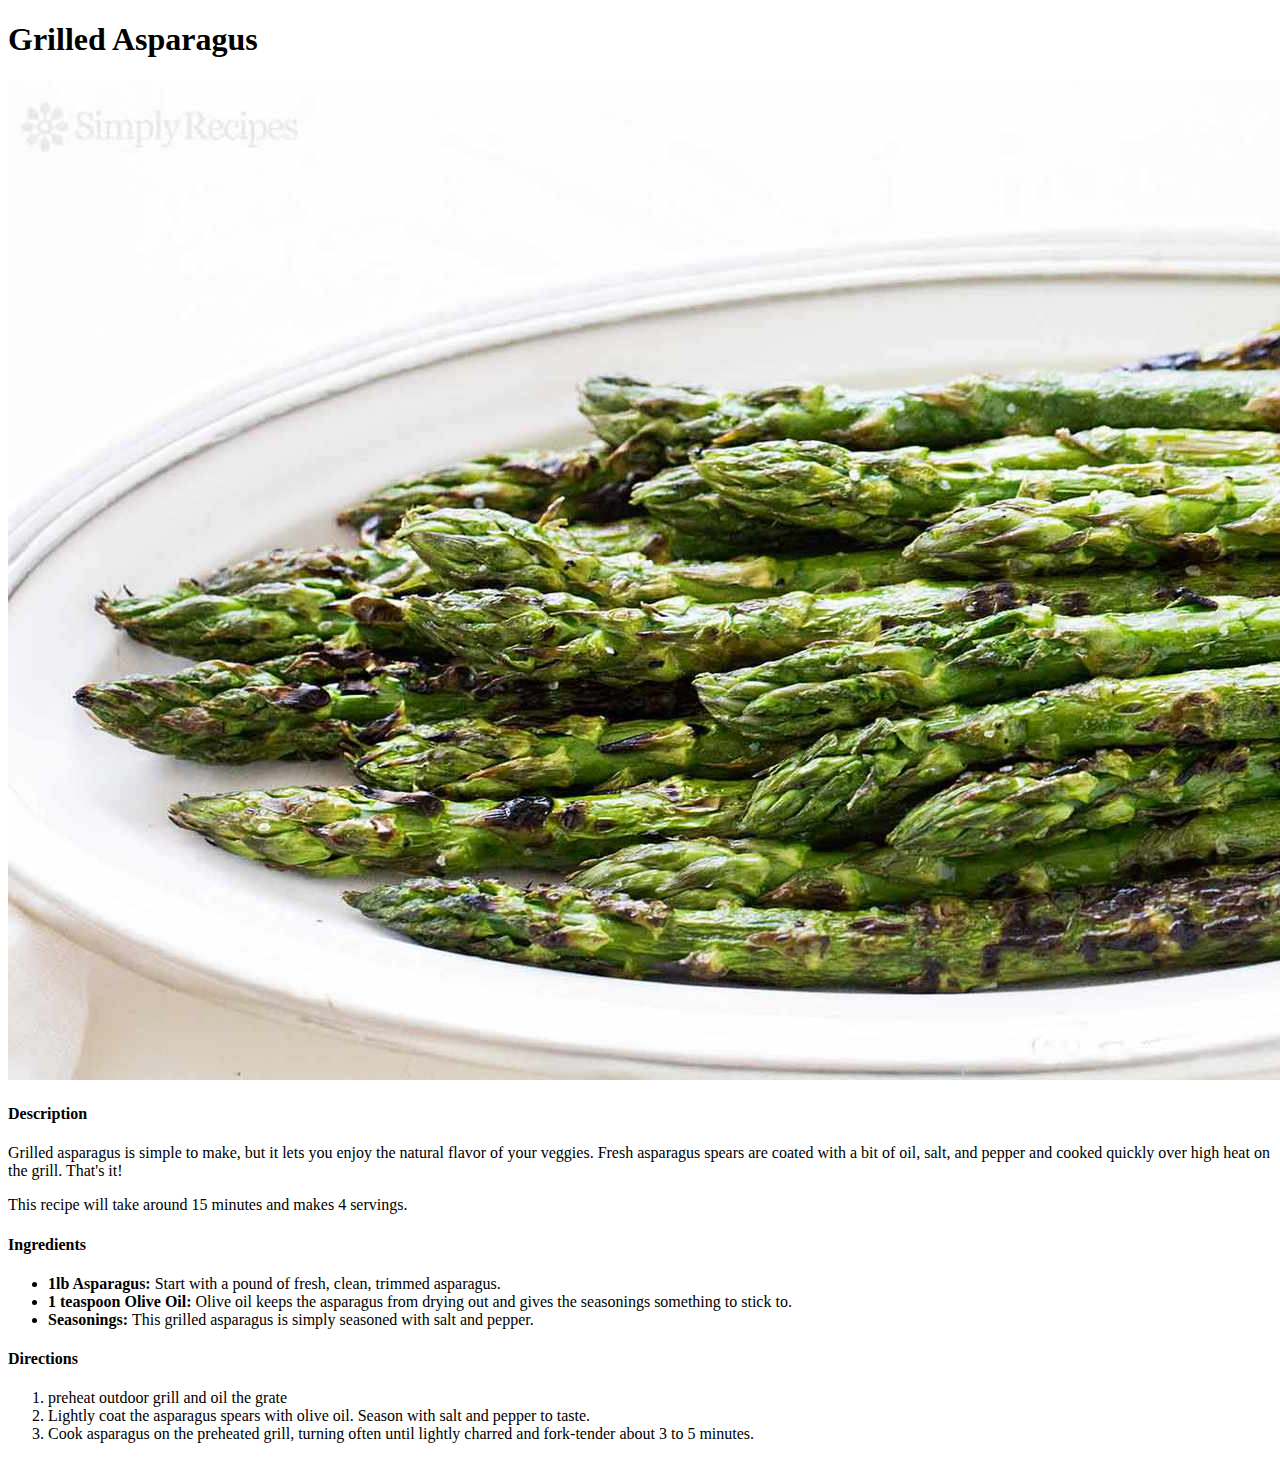
==== recipes/asparagus.html @ d81e2469 "added asparagus recipe" ====
<!DOCTYPE html>
<html lang="en">
<head>
    <meta charset="UTF-8">
    <meta http-equiv="X-UA-Compatible" content="IE=edge">
    <meta name="viewport" content="width=device-width, initial-scale=1.0">
    <title>Grilled Asparagus</title>
</head>
<body>
    <h1>Grilled Asparagus</h1>
    <img src="../images/grilled-asparagus.jpeg" alt="grilled asparagus">
    <h4>Description</h4>
    <p>Grilled asparagus is simple to make, but it lets you enjoy the natural flavor of your veggies. Fresh asparagus spears are coated with a bit of oil, salt, and pepper and cooked quickly over high heat on the grill. That's it!</p>
    <p>This recipe will take around 15 minutes and makes 4 servings.</p>
    <h4>Ingredients</h4>
    <ul>
        <li><strong>1lb Asparagus: </strong>Start with a pound of fresh, clean, trimmed asparagus.</li>
        <li><strong>1 teaspoon Olive Oil: </strong>Olive oil keeps the asparagus from drying out and gives the seasonings something to stick to. </li>
        <li><strong>Seasonings: </strong>This grilled asparagus is simply seasoned with salt and pepper. </li>
       
    </ul>
    <h4>Directions</h4>
    <ol>
        <li>preheat outdoor grill and oil the grate</li>
        <li>Lightly coat the asparagus spears with olive oil. Season with salt and pepper to taste.</li>
        <li>Cook asparagus on the preheated grill, turning often until lightly charred and fork-tender about 3 to 5 minutes.</li>
    </ol>
</body>
</html>
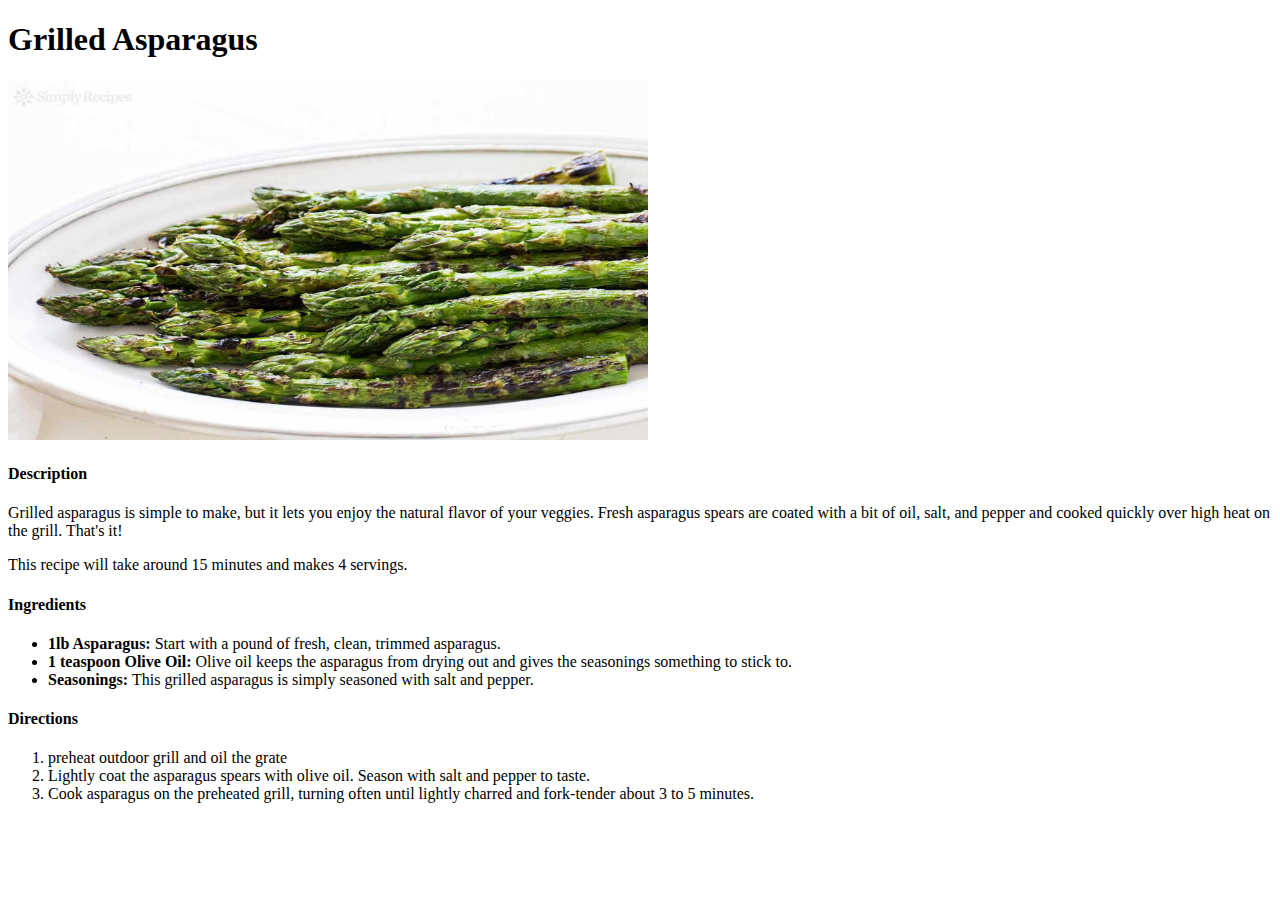
==== commit e0144beb: "Resized images in recipe pages" ====
--- a/recipes/asparagus.html
+++ b/recipes/asparagus.html
@@ -8,7 +8,7 @@
 </head>
 <body>
     <h1>Grilled Asparagus</h1>
-    <img src="../images/grilled-asparagus.jpeg" alt="grilled asparagus">
+    <img src="../images/grilled-asparagus.jpeg" alt="grilled asparagus" style="width: 640px;height: 360px;">
     <h4>Description</h4>
     <p>Grilled asparagus is simple to make, but it lets you enjoy the natural flavor of your veggies. Fresh asparagus spears are coated with a bit of oil, salt, and pepper and cooked quickly over high heat on the grill. That's it!</p>
     <p>This recipe will take around 15 minutes and makes 4 servings.</p>
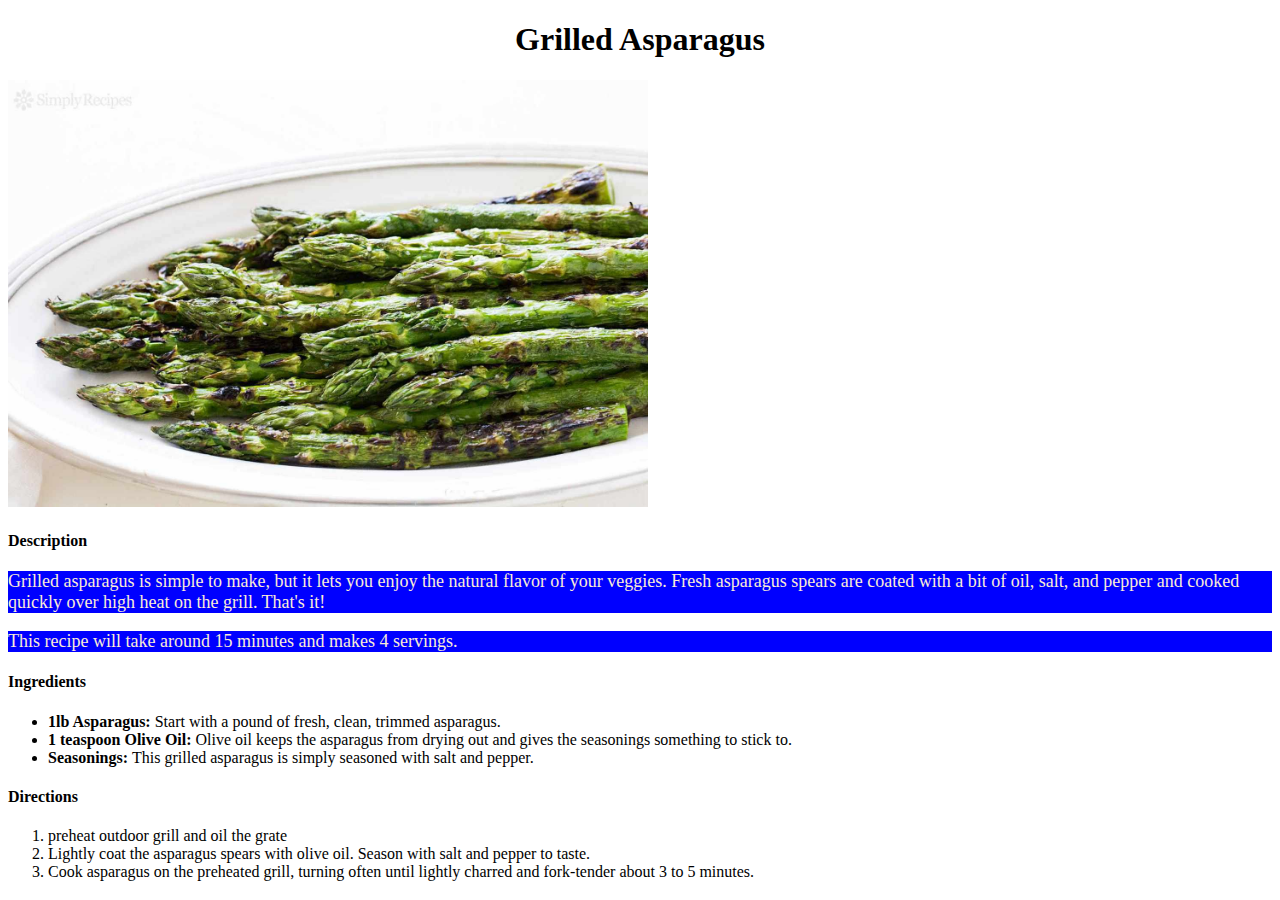
==== commit a60961b0: "Added random css styling" ====
--- a/recipes/asparagus.html
+++ b/recipes/asparagus.html
@@ -5,13 +5,15 @@
     <meta http-equiv="X-UA-Compatible" content="IE=edge">
     <meta name="viewport" content="width=device-width, initial-scale=1.0">
     <title>Grilled Asparagus</title>
+    <link rel="stylesheet" href="../style.css"/>
+
 </head>
 <body>
     <h1>Grilled Asparagus</h1>
-    <img src="../images/grilled-asparagus.jpeg" alt="grilled asparagus" style="width: 640px;height: 360px;">
+    <img src="../images/grilled-asparagus.jpeg" alt="grilled asparagus">
     <h4>Description</h4>
-    <p>Grilled asparagus is simple to make, but it lets you enjoy the natural flavor of your veggies. Fresh asparagus spears are coated with a bit of oil, salt, and pepper and cooked quickly over high heat on the grill. That's it!</p>
-    <p>This recipe will take around 15 minutes and makes 4 servings.</p>
+    <p class="description">Grilled asparagus is simple to make, but it lets you enjoy the natural flavor of your veggies. Fresh asparagus spears are coated with a bit of oil, salt, and pepper and cooked quickly over high heat on the grill. That's it!</p>
+    <p class="description">This recipe will take around 15 minutes and makes 4 servings.</p>
     <h4>Ingredients</h4>
     <ul>
         <li><strong>1lb Asparagus: </strong>Start with a pound of fresh, clean, trimmed asparagus.</li>
--- a/style.css
+++ b/style.css
@@ -0,0 +1,23 @@
+body {
+    font-family: 'Times New Roman', Times, serif;
+}
+
+img {
+    width: 640px;
+    height: auto;
+}
+
+h1 {
+    text-align: center;
+}
+
+.description {
+    background-color: blue;
+    color: antiquewhite;
+    font-size: 18px;
+}
+
+.directions {
+    color:green;
+
+}